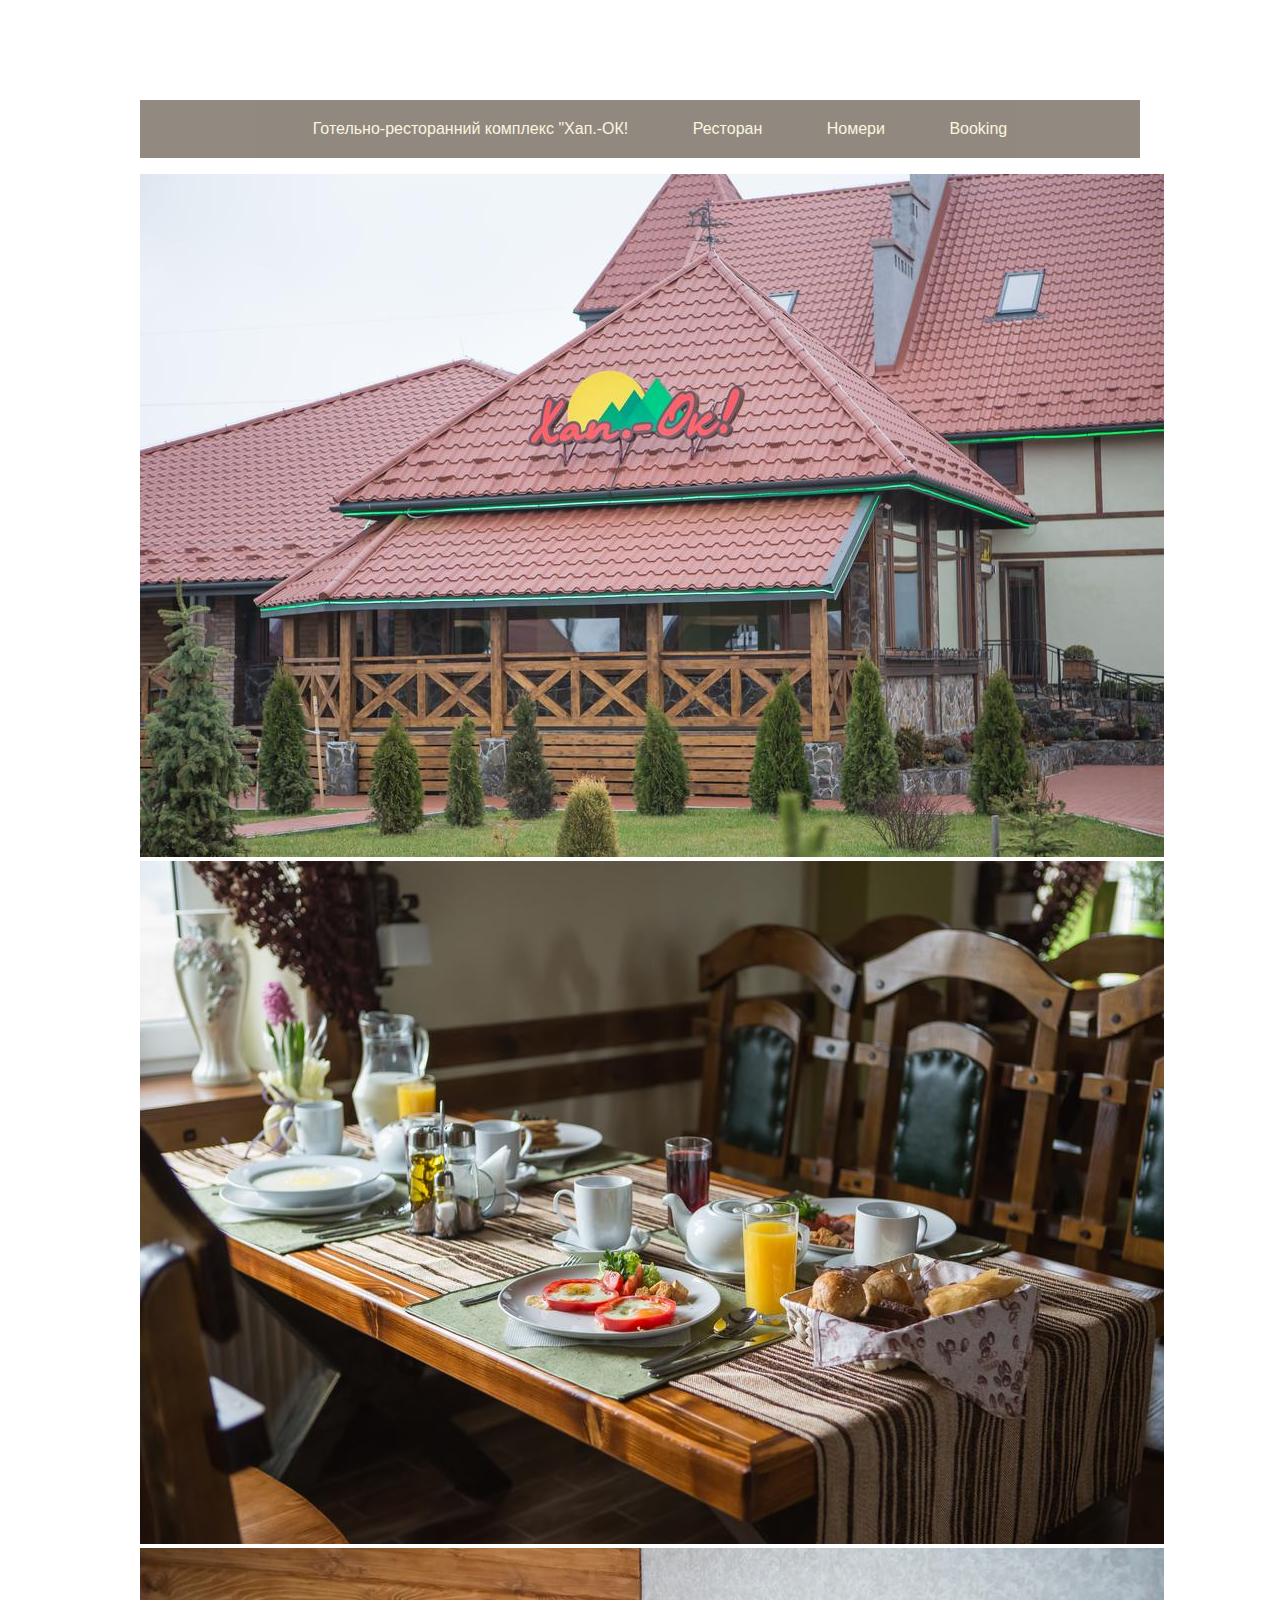
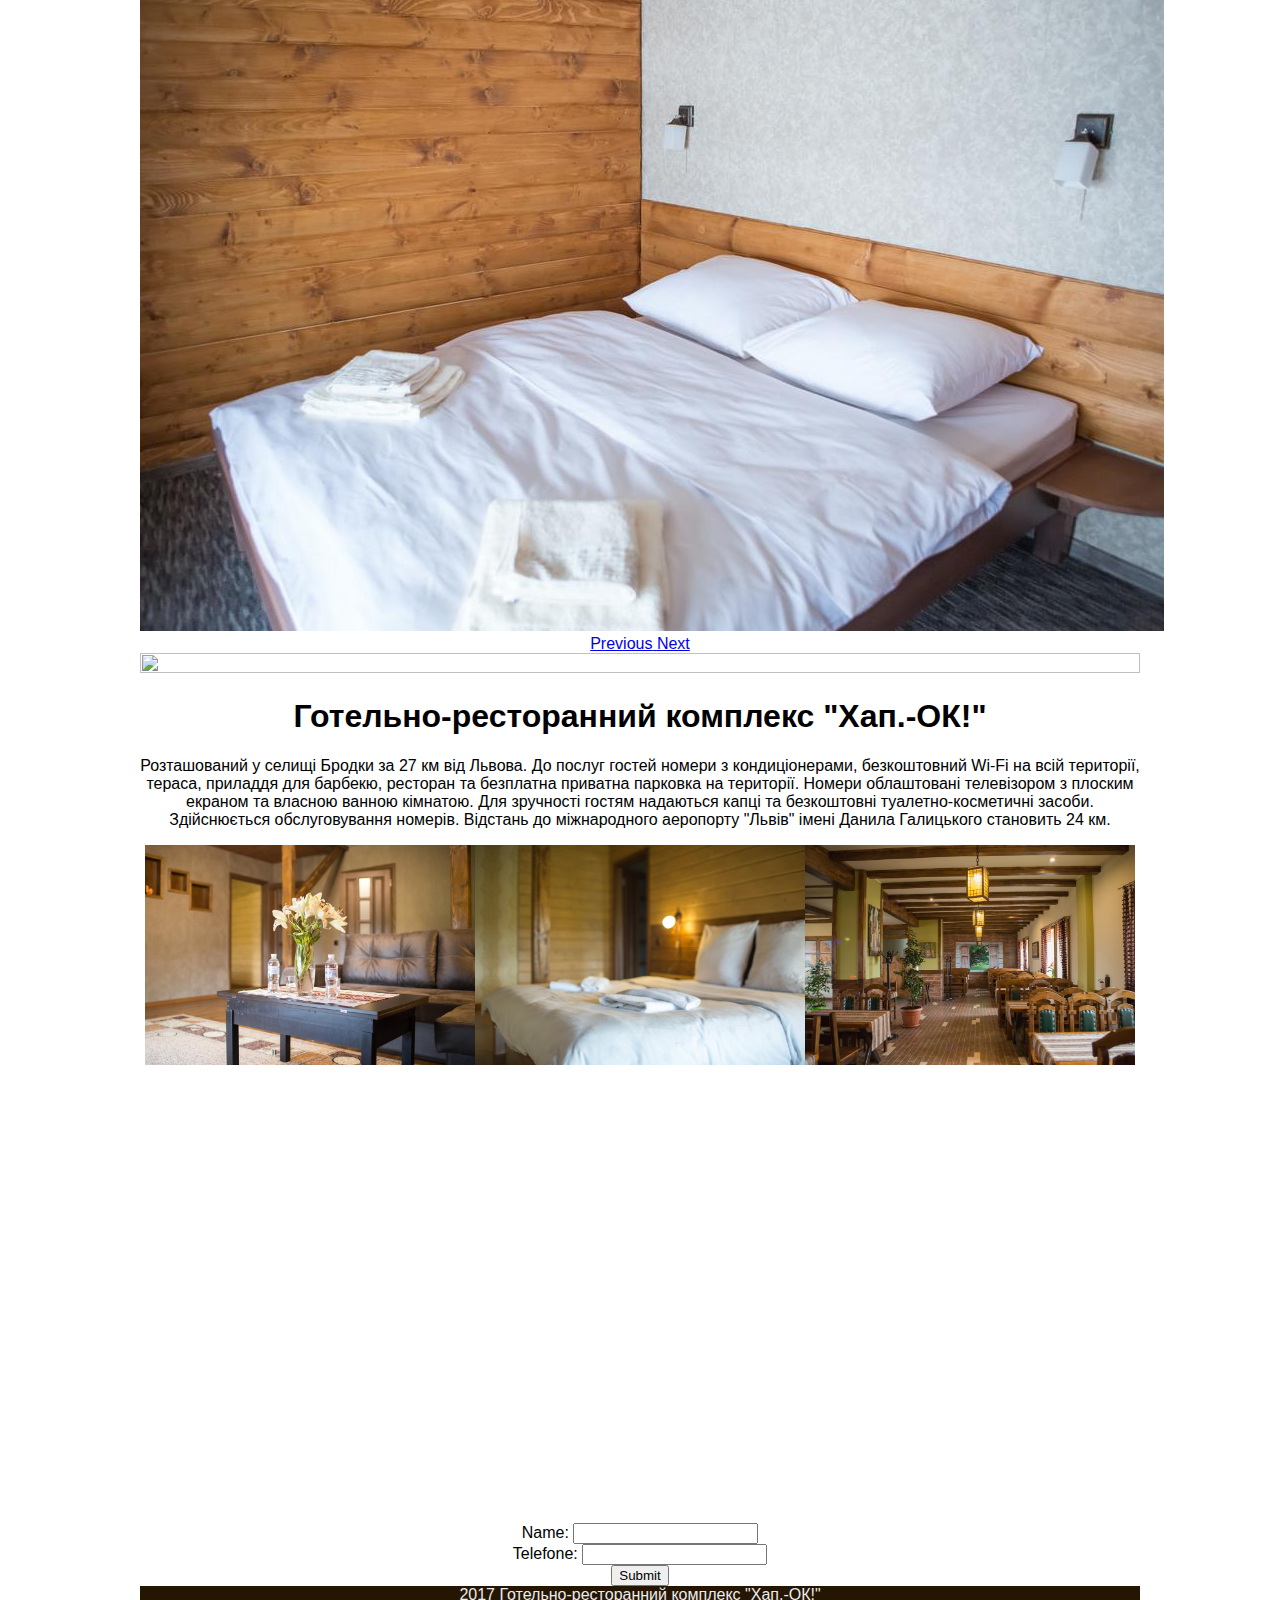
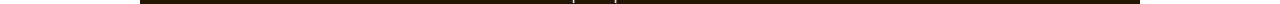
==== index.html @ e265aa40 "Initial" ====
<!DOCTYPE html>
<html lang="en">

<head>
    <meta charset="UTF-8">
    <meta name="viewport" content="width=device-width, initial-scale=1.0">
    <meta http-equiv="X-UA-Compatible" content="ie=edge">
    <link rel="stylesheet" href="https://maxcdn.bootstrapcdn.com/bootstrap/4.0.0-beta/css/bootstrap.min.css" integrity="sha384-/Y6pD6FV/Vv2HJnA6t+vslU6fwYXjCFtcEpHbNJ0lyAFsXTsjBbfaDjzALeQsN6M" crossorigin="anonymous">
    <link rel="stylesheet" href="https://cdnjs.cloudflare.com/ajax/libs/animate.css/3.5.2/animate.min.css">
    <link rel="stylesheet" href="css/index.css" type="text/css" />
    <title>Document</title>
    <link rel="apple-touch-icon" sizes="57x57" href="/apple-icon-57x57.png">
</head>

<body>
    <header>

        <body>
            <nav>
                <a href="#" class="menu-trigger">Готельно-ресторанний комплекс "Хап.-ОК!"</a>
                <ul>
                    <li><a href="index.html">Готельно-ресторанний комплекс "Хап.-ОК!</a></li>
                    <li><a href="restaurant.html">Ресторан</a></li>
                    <li><a href="rooms.html">Номери</a></li>
                    <li><a href="https://www.booking.com/hotel/ua/amp-restaurant-complex-hap-ok.uk.html">Booking</a></li>
                </ul>
            </nav>
    </header>
    <main>
        <!-- Bootstrap image-->
        <main>
       <div id="carouselExampleControls" class="carousel slide" data-ride="carousel">
  <div class="carousel-inner">
    <div class="carousel-item active">
      <img class="d-block w-100" src="img/background1.jpg" alt="First slide">
    </div>
    <div class="carousel-item">
      <img class="d-block w-100" src="img/resturant4.jpg" alt="Second slide">
    </div>
    <div class="carousel-item">
      <img class="d-block w-100" src="img/room6.jpg" alt="Third slide">
    </div>
  </div>
  <a class="carousel-control-prev" href="#carouselExampleControls" role="button" data-slide="prev">
    <span class="carousel-control-prev-icon" aria-hidden="true"></span>
    <span class="sr-only">Previous</span>
  </a>
  <a class="carousel-control-next" href="#carouselExampleControls" role="button" data-slide="next">
    <span class="carousel-control-next-icon" aria-hidden="true"></span>
    <span class="sr-only">Next</span>
  </a>
</div>
        <!-- Bootstrap image end-->
        
        <div class="main">

            <div id="head-image">
                <img id="bg" src="img/background.jpg">
            </div>
        </div>
        <div class="main-text">
            <h1>Готельно-ресторанний комплекс "Хап.-ОК!"</h1>
            <p> Розташований у селищі Бродки за 27 км від Львова. До послуг гостей номери з кондиціонерами, безкоштовний Wi-Fi на всій території, тераса, приладдя для барбекю, ресторан та безплатна приватна парковка на території. Номери облаштовані телевізором
                з плоским екраном та власною ванною кімнатою. Для зручності гостям надаються капці та безкоштовні туалетно-косметичні засоби. Здійснюється обслуговування номерів. Відстань до міжнародного аеропорту "Львів" імені Данила Галицького становить
                24 км. </p>
        </div>
        <div class="image">
            <img id="room1" src="img/room1.jpg">
            <img id="room2" src="img/room2.jpg">
            <img id="rest1" src="img/resturant1.jpg">
        </div>
        <div class="maps">
            <iframe src="https://www.google.com/maps/embed?pb=!1m18!1m12!1m3!1d1412.6170183923762!2d24.002114568699984!3d49.60053351928445!2m3!1f0!2f0!3f0!3m2!1i1024!2i768!4f13.1!3m3!1m2!1s0x0%3A0x428d500caedfe103!2z0KXQsNC_LdCe0Lo!5e0!3m2!1suk!2sua!4v1506932985187"
                width=100% height="450" frameborder="0" style="border:0" allowfullscreen></iframe>
        </div>
        <form class="ajax">
            <label>Name: 
            <input id="client-name" type="text" required>
        </label>
            <br>
            <label>Telefone:
            <input id="telefone" type="number" required>
        </label>
            <br>
            <input type="submit">
        </form>
        <div id="message-box">

        </div>
        <footer>
            <div id="footer">2017 Готельно-ресторанний комплекс "Хап.-ОК!"</div>
        </footer>
  <script src="https://code.jquery.com/jquery-3.2.1.min.js" integrity="sha256-hwg4gsxgFZhOsEEamdOYGBf13FyQuiTwlAQgxVSNgt4=" crossorigin="anonymous"></script>
  <script src="https://cdnjs.cloudflare.com/ajax/libs/popper.js/1.11.0/umd/popper.min.js" integrity="sha384-b/U6ypiBEHpOf/4+1nzFpr53nxSS+GLCkfwBdFNTxtclqqenISfwAzpKaMNFNmj4" crossorigin="anonymous"></script>
  <script src="https://maxcdn.bootstrapcdn.com/bootstrap/4.0.0-beta/js/bootstrap.min.js" integrity="sha384-h0AbiXch4ZDo7tp9hKZ4TsHbi047NrKGLO3SEJAg45jXxnGIfYzk4Si90RDIqNm1" crossorigin="anonymous"></script>
  <script type="text/javascript" src="js/smooth-scroll.js"></script>
  <script type="text/javascript" src="js/bootstrap-collapse-navbar.js"></script>
  <script type="text/javascript" src="js/index.js"></script>
        </body>

</html>
---- css/index.css ----
html {
    margin: 0;
    padding: 0;
    position: relative;
    background-color: none;
}

body {
    text-align: center;
    max-width: 1000px;
    margin: 0 auto;
    font-family: Arial, sans-serif;
}

div {
    display: block;
}

nav {
    width: 100%;
    background-color: #251603;
    opacity: 0.5;
    margin-top: 100px;
}

nav ul li {
    display: inline-block;
}

nav a {
    color: #F8ECC2;
    display: block;
    text-decoration: none;
    padding: 20px 30px;
}

nav a:hover {
    background: #153800;
}

.menu-trigger {
    display: none;
    color: #F8ECC2;
}


#bg {
    width: 100%;
    height: 100%;

}

#footer {
    position: relative;
    left: 0;
    bottom: 0;
    
    background: #251603;
    color: #EBEBED;
    width: 100%;
}

.image {
    position: relative;
    display: table-row;


}

#room1 {
    height: 33%;
    width: 33%;
}

#room2 {
    height: 33%;
    width: 33%;
}

#rest1 {
    height: 33%;
    width: 33%;
}

@media screen and (max-width:900px) {
    .menu-trigger {
        display: block;
    }
    nav ul li {
        display: block;
    }
    nav ul {
        display: none;
    }
    #room1 {
        height: 100%;
        width: 100%;
    }

    #room2 {
        height: 100%;
        width: 100%;
    }

    #rest1 {
        height: 100%;
        width: 100%;
    }
}
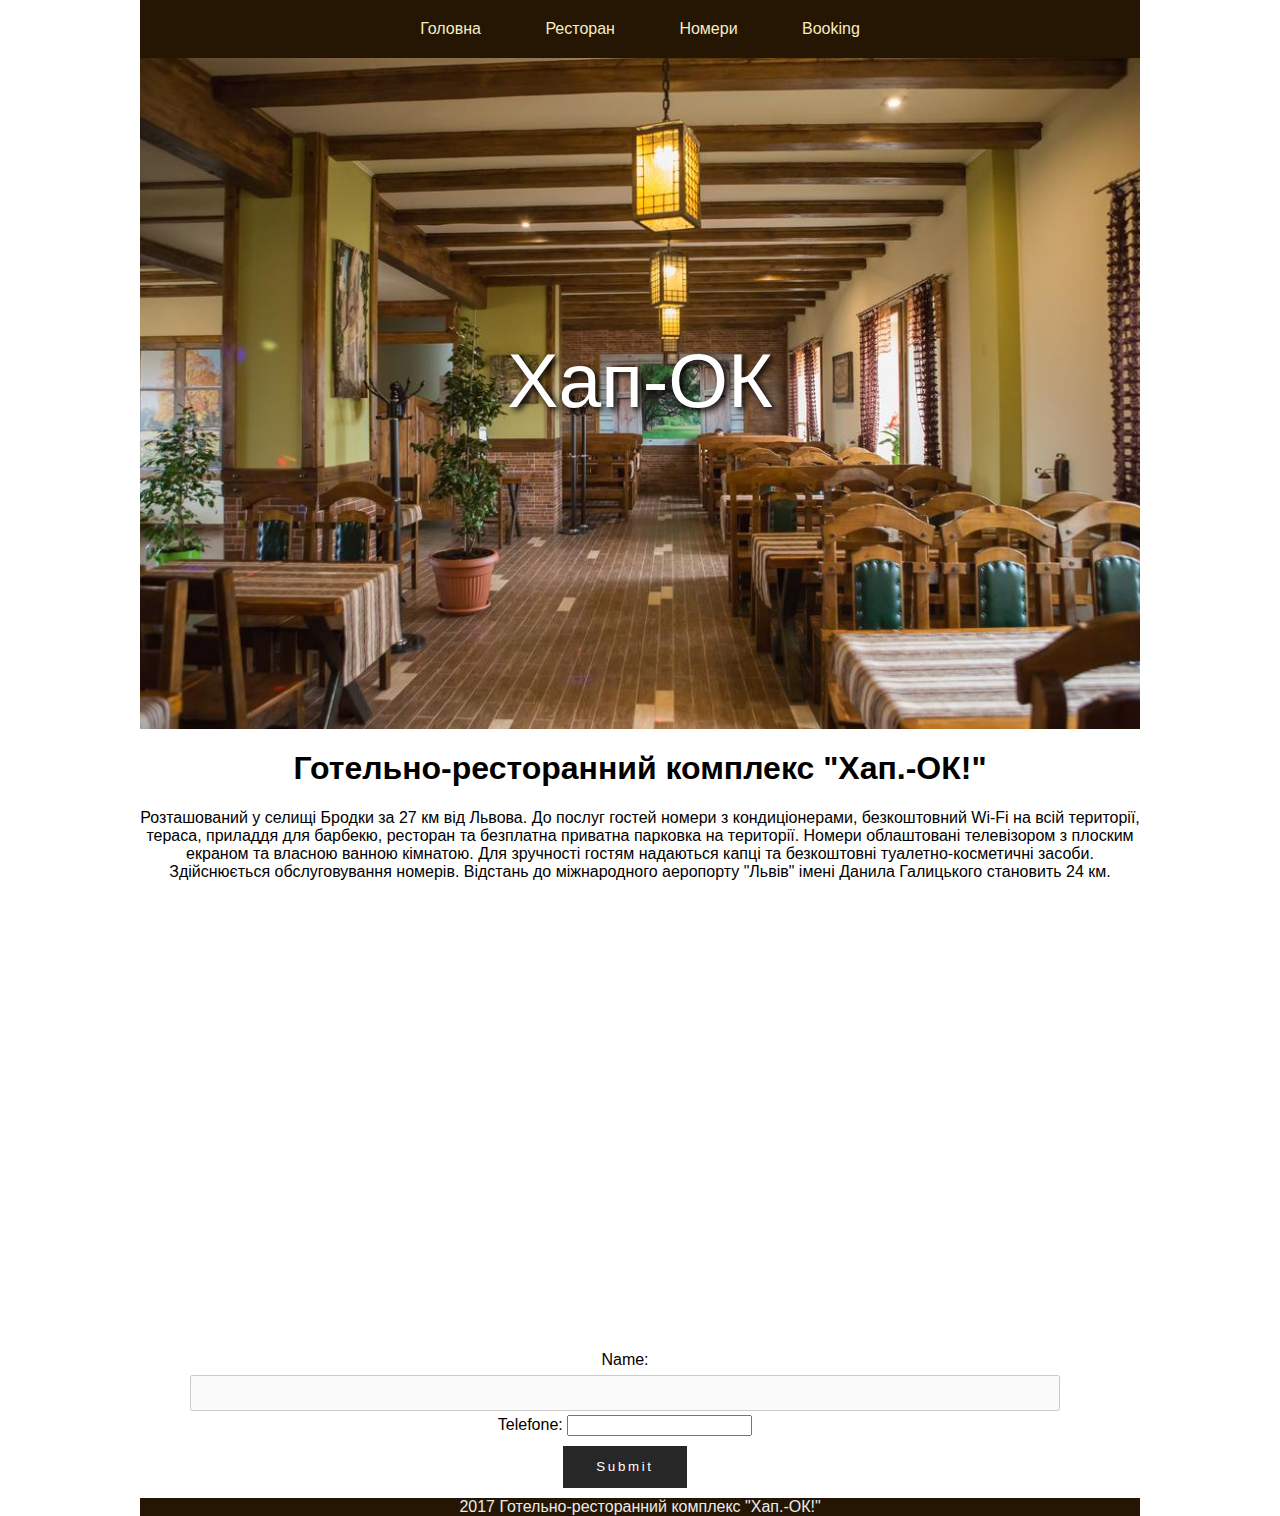
==== commit 39ad3dc0: "Initial" ====
--- a/index.html
+++ b/index.html
@@ -5,9 +5,9 @@
     <meta charset="UTF-8">
     <meta name="viewport" content="width=device-width, initial-scale=1.0">
     <meta http-equiv="X-UA-Compatible" content="ie=edge">
-    <link rel="stylesheet" href="https://maxcdn.bootstrapcdn.com/bootstrap/4.0.0-beta/css/bootstrap.min.css" integrity="sha384-/Y6pD6FV/Vv2HJnA6t+vslU6fwYXjCFtcEpHbNJ0lyAFsXTsjBbfaDjzALeQsN6M" crossorigin="anonymous">
     <link rel="stylesheet" href="https://cdnjs.cloudflare.com/ajax/libs/animate.css/3.5.2/animate.min.css">
     <link rel="stylesheet" href="css/index.css" type="text/css" />
+    <link rel="stylesheet" href="css/slide.css" type="text/css" />
     <title>Document</title>
     <link rel="apple-touch-icon" sizes="57x57" href="/apple-icon-57x57.png">
 </head>
@@ -17,9 +17,9 @@
 
         <body>
             <nav>
-                <a href="#" class="menu-trigger">Готельно-ресторанний комплекс "Хап.-ОК!"</a>
+                <a href="#" class="menu-trigger">Меню</a>
                 <ul>
-                    <li><a href="index.html">Готельно-ресторанний комплекс "Хап.-ОК!</a></li>
+                    <li><a href="index.html">Головна</a></li>
                     <li><a href="restaurant.html">Ресторан</a></li>
                     <li><a href="rooms.html">Номери</a></li>
                     <li><a href="https://www.booking.com/hotel/ua/amp-restaurant-complex-hap-ok.uk.html">Booking</a></li>
@@ -27,48 +27,29 @@
             </nav>
     </header>
     <main>
-        <!-- Bootstrap image-->
-        <main>
-       <div id="carouselExampleControls" class="carousel slide" data-ride="carousel">
-  <div class="carousel-inner">
-    <div class="carousel-item active">
-      <img class="d-block w-100" src="img/background1.jpg" alt="First slide">
-    </div>
-    <div class="carousel-item">
-      <img class="d-block w-100" src="img/resturant4.jpg" alt="Second slide">
-    </div>
-    <div class="carousel-item">
-      <img class="d-block w-100" src="img/room6.jpg" alt="Third slide">
-    </div>
-  </div>
-  <a class="carousel-control-prev" href="#carouselExampleControls" role="button" data-slide="prev">
-    <span class="carousel-control-prev-icon" aria-hidden="true"></span>
-    <span class="sr-only">Previous</span>
-  </a>
-  <a class="carousel-control-next" href="#carouselExampleControls" role="button" data-slide="next">
-    <span class="carousel-control-next-icon" aria-hidden="true"></span>
-    <span class="sr-only">Next</span>
-  </a>
+        <!-- carousel-->
+      <div class="slideShow">
+    <img class="placeHolder" src="img/background1.jpg" alt="my slideshow">
+    <div class="layer1"></div>
+    <div class="layer2"></div>
+    <div class="layer3"></div>
+    <div class="slideOverlay"><p>Хап-ОК</p></div>
 </div>
-        <!-- Bootstrap image end-->
+        <!-- end carousel-->
         
-        <div class="main">
-
-            <div id="head-image">
-                <img id="bg" src="img/background.jpg">
-            </div>
-        </div>
+        
         <div class="main-text">
             <h1>Готельно-ресторанний комплекс "Хап.-ОК!"</h1>
             <p> Розташований у селищі Бродки за 27 км від Львова. До послуг гостей номери з кондиціонерами, безкоштовний Wi-Fi на всій території, тераса, приладдя для барбекю, ресторан та безплатна приватна парковка на території. Номери облаштовані телевізором
                 з плоским екраном та власною ванною кімнатою. Для зручності гостям надаються капці та безкоштовні туалетно-косметичні засоби. Здійснюється обслуговування номерів. Відстань до міжнародного аеропорту "Львів" імені Данила Галицького становить
                 24 км. </p>
         </div>
-        <div class="image">
-            <img id="room1" src="img/room1.jpg">
-            <img id="room2" src="img/room2.jpg">
-            <img id="rest1" src="img/resturant1.jpg">
-        </div>
+        
+        
+        
+        
+        
+        
         <div class="maps">
             <iframe src="https://www.google.com/maps/embed?pb=!1m18!1m12!1m3!1d1412.6170183923762!2d24.002114568699984!3d49.60053351928445!2m3!1f0!2f0!3f0!3m2!1i1024!2i768!4f13.1!3m3!1m2!1s0x0%3A0x428d500caedfe103!2z0KXQsNC_LdCe0Lo!5e0!3m2!1suk!2sua!4v1506932985187"
                 width=100% height="450" frameborder="0" style="border:0" allowfullscreen></iframe>
@@ -92,10 +73,8 @@
         </footer>
   <script src="https://code.jquery.com/jquery-3.2.1.min.js" integrity="sha256-hwg4gsxgFZhOsEEamdOYGBf13FyQuiTwlAQgxVSNgt4=" crossorigin="anonymous"></script>
   <script src="https://cdnjs.cloudflare.com/ajax/libs/popper.js/1.11.0/umd/popper.min.js" integrity="sha384-b/U6ypiBEHpOf/4+1nzFpr53nxSS+GLCkfwBdFNTxtclqqenISfwAzpKaMNFNmj4" crossorigin="anonymous"></script>
-  <script src="https://maxcdn.bootstrapcdn.com/bootstrap/4.0.0-beta/js/bootstrap.min.js" integrity="sha384-h0AbiXch4ZDo7tp9hKZ4TsHbi047NrKGLO3SEJAg45jXxnGIfYzk4Si90RDIqNm1" crossorigin="anonymous"></script>
   <script type="text/javascript" src="js/smooth-scroll.js"></script>
-  <script type="text/javascript" src="js/bootstrap-collapse-navbar.js"></script>
-  <script type="text/javascript" src="js/index.js"></script>
+  <script type="text/javascript" src="js/jquery.js"></script>
         </body>
 
 </html>
--- a/css/index.css
+++ b/css/index.css
@@ -19,8 +19,7 @@
 nav {
     width: 100%;
     background-color: #251603;
-    opacity: 0.5;
-    margin-top: 100px;
+    margin-top: 0px;
 }
 
 nav ul li {
@@ -36,6 +35,11 @@
 
 nav a:hover {
     background: #153800;
+}
+
+header nav ul {
+    padding: 0;
+    margin: 0;
 }
 
 .menu-trigger {
@@ -107,3 +111,80 @@
         width: 100%;
     }
 }
+
+.main {
+    margin-top: 0px;
+}
+
+#restor1 {
+    height: 100%;
+    width: 100%;
+}
+
+
+form {
+    padding: 0 5% 0 2%;
+    margin: 0 3%;
+}
+
+form p {
+    margin: 0;
+    font-size: 17px;
+}
+
+form spam {
+    font-size: 14px;
+}
+
+#spam-firstname {
+    margin-left: 1%;
+}
+
+#spam-lastname {
+    margin-left: 40%;
+}
+
+input[type=text], input[type=email], form textarea {
+    border: 1px solid #ccc;
+    width: 100%;
+    margin: 6px 0 4px;
+    padding: 10px;
+    border-radius: 2px;
+    font-size: 12px;
+    box-sizing: border-box;
+    background-color: #fafafa;
+}
+
+#name {
+    width: 47.6%;
+}
+
+#name {
+    margin-right: 1.736%;
+}
+
+form textarea {
+    height: 83px;
+}
+
+input[type=submit] {
+    padding: 1em 2.5em;
+    border-width: 0;
+    cursor: pointer;
+    outline: none;
+    font-weight: 400;
+    letter-spacing: .2em;
+    color: #fff;
+    background-color: #272727;
+}
+
+form p, input[type=submit] {
+    margin-top: 10px;
+}
+
+input[type=submit] {
+    margin-bottom: 10px;
+}
+
+
+
--- a/css/slide.css
+++ b/css/slide.css
@@ -0,0 +1,66 @@
+@keyframes layer2Anim {
+    0%{opacity:0;}
+    17%{opacity:0;}
+    33%{opacity:1;}
+    50%{opacity:1;}
+    67%{opacity:0;}
+    100%{opacity:0;}
+}
+@keyframes layer3Anim {
+    0%{opacity:0;}
+    50%{opacity:0;}
+    67%{opacity:1;}
+    83%{opacity:1;}
+    100%{opacity:0;}
+}
+.slideShow {
+    position: relative;
+}
+.placeHolder {
+    width: 100%;
+    visibility: hidden;
+}
+.layer1, .layer2, .layer3 {
+    position: absolute;
+    width: 100%;
+    height: 100%;
+    top: 0;
+    left: 0;
+    background-size: cover;
+    background-repeat: no-repeat;
+}
+.layer1 {
+    background-image: url(../img/room6.jpg);
+}
+.layer2 {
+    background-image: url(../img/room2.jpg);
+    animation: layer2Anim 7s infinite;
+}
+.layer3 {
+    background-image: url(../img/resturant1.jpg);
+    animation: layer3Anim 7s infinite;
+}
+.slideOverlay {
+    background-image: url(slideshow/overlay.png);
+    background-attachment: fixed;
+    position: absolute;
+    width: 100%;
+    height: 100%;
+    top: 0;
+    left: 0;
+}
+.slideOverlay p {
+    position: relative;
+    font-size: 6vw;
+    color: #fff;
+    text-shadow: 3px 3px 6px #000;
+    text-align: center;
+    top: 30%;
+}
+
+
+
+
+
+
+
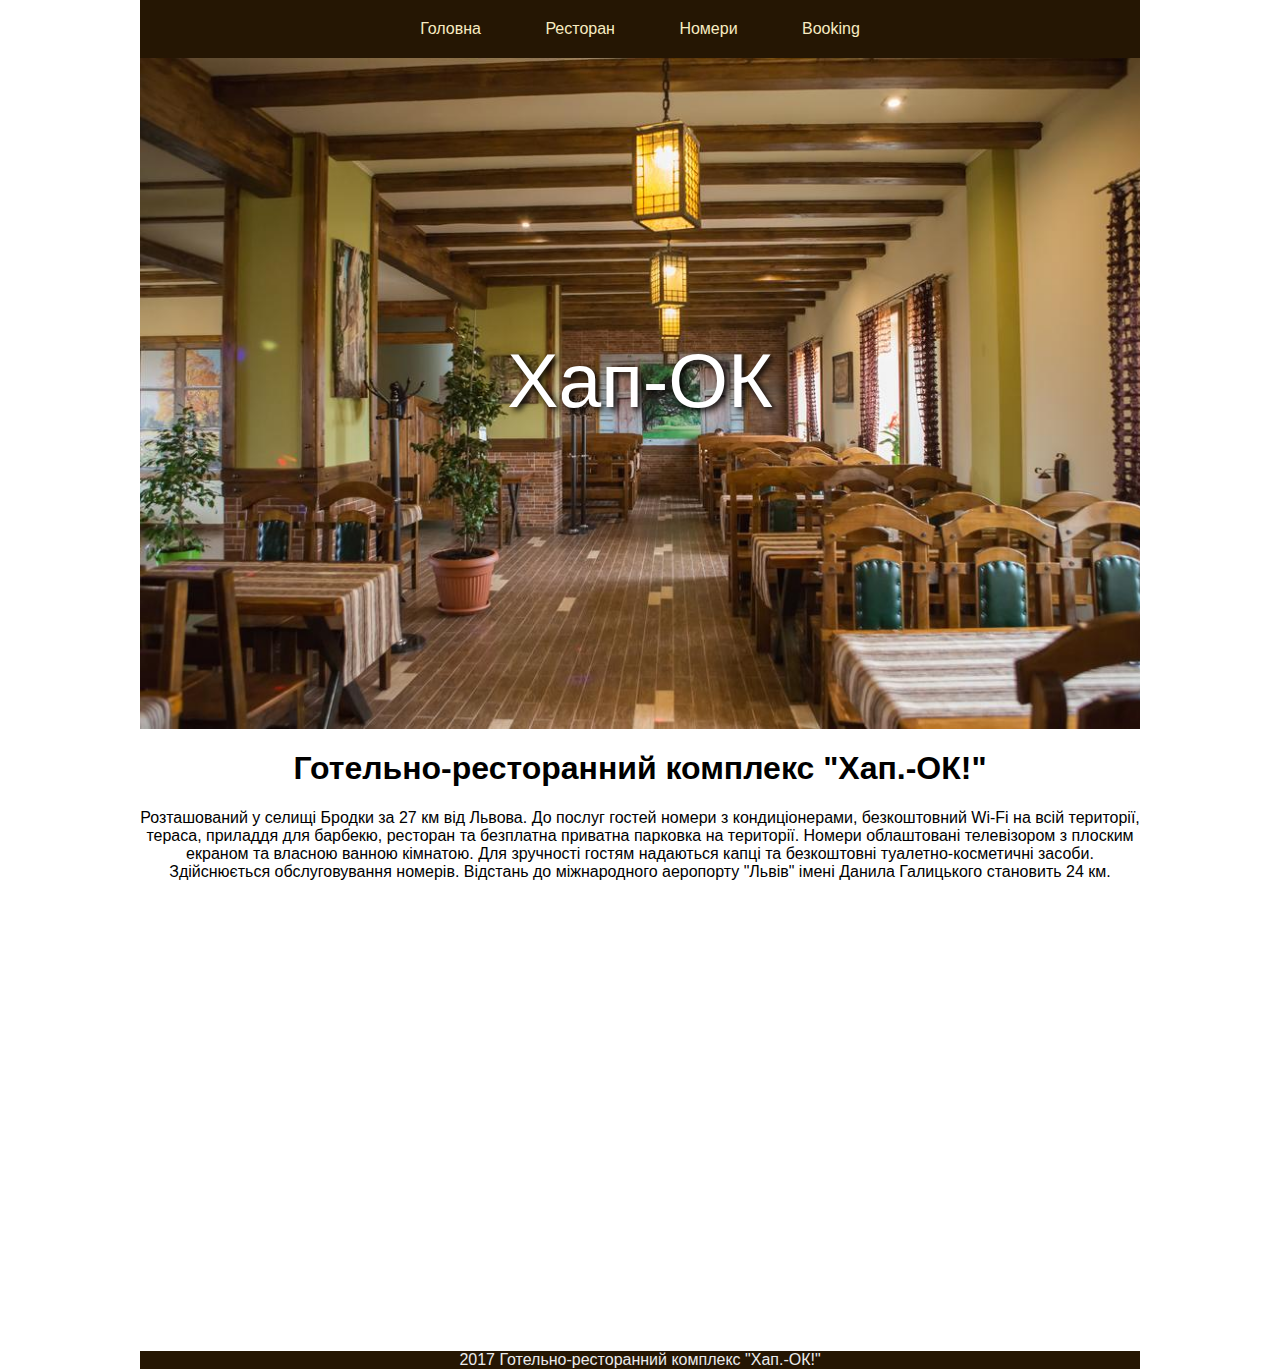
==== commit 97a84a81: "Initial" ====
--- a/index.html
+++ b/index.html
@@ -54,20 +54,7 @@
             <iframe src="https://www.google.com/maps/embed?pb=!1m18!1m12!1m3!1d1412.6170183923762!2d24.002114568699984!3d49.60053351928445!2m3!1f0!2f0!3f0!3m2!1i1024!2i768!4f13.1!3m3!1m2!1s0x0%3A0x428d500caedfe103!2z0KXQsNC_LdCe0Lo!5e0!3m2!1suk!2sua!4v1506932985187"
                 width=100% height="450" frameborder="0" style="border:0" allowfullscreen></iframe>
         </div>
-        <form class="ajax">
-            <label>Name: 
-            <input id="client-name" type="text" required>
-        </label>
-            <br>
-            <label>Telefone:
-            <input id="telefone" type="number" required>
-        </label>
-            <br>
-            <input type="submit">
-        </form>
-        <div id="message-box">
-
-        </div>
+        
         <footer>
             <div id="footer">2017 Готельно-ресторанний комплекс "Хап.-ОК!"</div>
         </footer>
